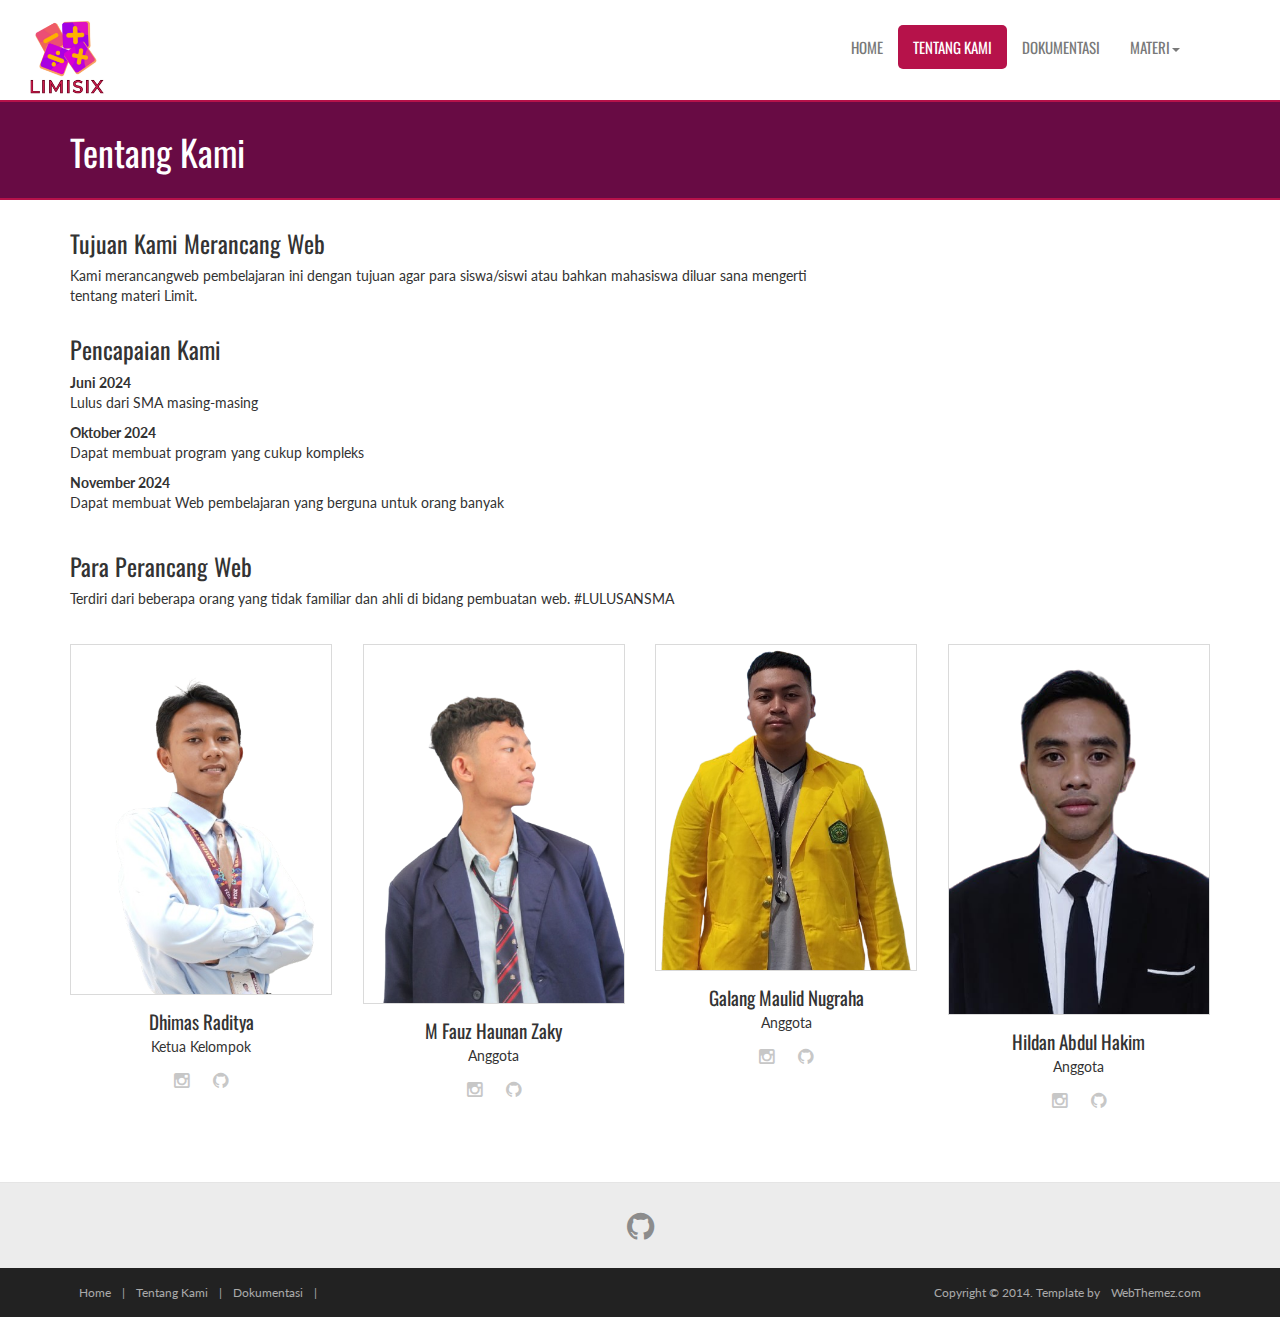
==== about.html @ 1281817e "Add files via upload" ====
<!DOCTYPE html>
<html lang="en">
  <head>
    <meta charset="utf-8" />
    <meta name="viewport" content="width=device-width, initial-scale=1.0" />
    <meta
      name="description"
      content="Learn is a modern and fully responsive Template by WebThemez."
    />
    <meta name="author" content="webThemez.com" />
    <title>Learn - Free Educational Responsive Web Template</title>
    <link rel="favicon" href="assets/images/favicon.png" />
    <link
      rel="stylesheet"
      media="screen"
      href="http://fonts.googleapis.com/css?family=Open+Sans:300,400,700"
    />
    <link rel="stylesheet" href="assets/css/bootstrap.min.css" />
    <link rel="stylesheet" href="assets/css/font-awesome.min.css" />
    <!-- Custom styles for our template -->
    <link
      rel="stylesheet"
      href="assets/css/bootstrap-theme.css"
      media="screen"
    />
    <link rel="stylesheet" href="assets/css/style.css" />
    <!-- HTML5 shim and Respond.js IE8 support of HTML5 elements and media queries -->
    <!--[if lt IE 9]>
      <script src="assets/js/html5shiv.js"></script>
      <script src="assets/js/respond.min.js"></script>
    <![endif]-->
  </head>

  <body>
    <!-- Fixed navbar -->
    <div class="navbar navbar-inverse">
      <div class="container">
        <div class="navbar-header">
          <!-- Button for smallest screens -->
          <button
            type="button"
            class="navbar-toggle"
            data-toggle="collapse"
            data-target=".navbar-collapse"
          >
            <span class="icon-bar"></span><span class="icon-bar"></span
            ><span class="icon-bar"></span>
          </button>
          <a class="navbar-brand" href="index.html">
            <img
              src="assets/images/logo2.png"
              alt="Techro HTML5 template"
              class="logo-small"
            />
          </a>
        </div>
        <div class="navbar-collapse collapse">
          <ul class="nav navbar-nav pull-right mainNav">
            <li><a href="index.html">Home</a></li>
            <li class="active"><a href="about.html">Tentang Kami</a></li>
            <li><a href="portfolio.html">Dokumentasi</a></li>
            <li class="dropdown">
              <a class="dropdown-toggle" data-toggle="dropdown"
                >Materi<b class="caret"></b
              ></a>
              <ul class="dropdown-menu">
                <li><a href="limitfungsi.html">Limit Fungsi</a></li>
                <li><a href="limitkk.html">Limit Kiri-Kanan</a></li>
                <li><a href="limitth.html">Limit Tak Hingga</a></li>
                <li><a href="limittrigo.html">Limit Trigonometri</a></li>
              </ul>
            </li>
          </ul>
        </div>
        <!--/.nav-collapse -->
      </div>
    </div>
    <!-- /.navbar -->

    <header id="head" class="secondary">
      <div class="container">
        <div class="row">
          <div class="col-sm-8">
            <h1>Tentang Kami</h1>
          </div>
        </div>
      </div>
    </header>

    <!-- container -->
    <section class="container">
      <div class="row">
        <!-- main content -->
        <section class="col-sm-8 maincontent">
          <h3>Tujuan Kami Merancang Web</h3>
          <p>
            Kami merancangweb pembelajaran ini dengan tujuan agar para
            siswa/siswi atau bahkan mahasiswa diluar sana mengerti tentang
            materi Limit.
          </p>
          <h3>Pencapaian Kami</h3>
          <strong>Juni 2024</strong>
          <p>Lulus dari SMA masing-masing</p>
          <strong>Oktober 2024</strong>
          <p>Dapat membuat program yang cukup kompleks</p>
          <strong>November 2024</strong>
          <p>Dapat membuat Web pembelajaran yang berguna untuk orang banyak</p>
        </section>
        <!-- /main -->

        <!-- Sidebar -->
        <aside class="col-sm-4 sidebar sidebar-right"></aside>
        <!-- /Sidebar -->
      </div>
    </section>
    <!-- /container -->
    <section class="team-content">
      <div class="container">
        <div class="row">
          <div class="col-md-12">
            <h3>Para Perancang Web</h3>
            <p>
              Terdiri dari beberapa orang yang tidak familiar dan ahli di bidang
              pembuatan web. #LULUSANSMA
            </p>
            <br />
          </div>
        </div>
        <div class="row">
          <div class="col-md-3 col-sm-6 col-xs-6">
            <!-- Team Member -->
            <div class="team-member">
              <!-- Image Hover Block -->
              <div class="member-img">
                <!-- Image  -->
                <img
                  class="img-responsive"
                  src="assets/images/drbisnis.png"
                  alt=""
                />
              </div>
              <!-- Member Details -->
              <h4>Dhimas Raditya</h4>
              <!-- Designation -->
              <span class="pos">Ketua Kelompok</span>
              <div class="team-socials">
                <a href="#"><i class="fa fa-instagram"></i></a>
                <a href="#"><i class="fa fa-github"></i></a>
              </div>
            </div>
          </div>
          <div class="col-md-3 col-sm-6 col-xs-6">
            <!-- Team Member -->
            <div class="team-member pDark">
              <!-- Image Hover Block -->
              <div class="member-img">
                <!-- Image  -->
                <img
                  class="img-responsive"
                  src="assets/images/jekeditsd.png"
                  alt=""
                />
              </div>
              <!-- Member Details -->
              <h4>M Fauz Haunan Zaky</h4>
              <!-- Designation -->
              <span class="pos">Anggota</span>
              <div class="team-socials">
                <a href="#"><i class="fa fa-instagram"></i></a>
                <a href="#"><i class="fa fa-github"></i></a>
              </div>
            </div>
          </div>
          <div class="col-md-3 col-sm-6 col-xs-6">
            <!-- Team Member -->
            <div class="team-member pDark">
              <!-- Image Hover Block -->
              <div class="member-img">
                <!-- Image  -->
                <img
                  class="img-responsive"
                  src="assets/images/galang.png"
                  alt=""
                />
              </div>
              <!-- Member Details -->
              <h4>Galang Maulid Nugraha</h4>
              <!-- Designation -->
              <span class="pos">Anggota</span>
              <div class="team-socials">
                <a href="#"><i class="fa fa-instagram"></i></a>
                <a href="#"><i class="fa fa-github"></i></a>
              </div>
            </div>
          </div>
          <div class="col-md-3 col-sm-6 col-xs-6">
            <!-- Team Member -->
            <div class="team-member pDark">
              <!-- Image Hover Block -->
              <div class="member-img">
                <!-- Image  -->
                <img
                  class="img-responsive"
                  src="assets/images/hildanme.png"
                  alt=""
                />
              </div>
              <!-- Member Details -->
              <h4>Hildan Abdul Hakim</h4>
              <!-- Designation -->
              <span class="pos">Anggota</span>
              <div class="team-socials">
                <a href="#"><i class="fa fa-instagram"></i></a>
                <a href="#"><i class="fa fa-github"></i></a>
              </div>
            </div>
          </div>
        </div>
      </div>
    </section>
    <footer id="footer">
      <div class="container">
        <div class="social text-center">
          <a href="#"><i class="fa fa-github"></i></a>
        </div>

        <div class="clear"></div>
        <!--CLEAR FLOATS-->
      </div>
      <div class="footer2">
        <div class="container">
          <div class="row">
            <div class="col-md-6 panel">
              <div class="panel-body">
                <p class="simplenav">
                  <a href="index.html">Home</a> |
                  <a href="about.html">Tentang Kami</a> |
                  <a href="portfolio.html">Dokumentasi</a> |
                </p>
              </div>
            </div>

            <div class="col-md-6 panel">
              <div class="panel-body">
                <p class="text-right">
                  Copyright &copy; 2014. Template by
                  <a href="http://webthemez.com/" rel="develop"
                    >WebThemez.com</a
                  >
                </p>
              </div>
            </div>
          </div>
          <!-- /row of panels -->
        </div>
      </div>
    </footer>

    <!-- JavaScript libs are placed at the end of the document so the pages load faster -->
    <script src="http://ajax.googleapis.com/ajax/libs/jquery/1.10.2/jquery.min.js"></script>
    <script src="http://netdna.bootstrapcdn.com/bootstrap/3.0.0/js/bootstrap.min.js"></script>
    <script src="assets/js/custom.js"></script>
  </body>
</html>
---- assets/css/style.css ----
/*
Theme: Learn - Free Educational Responsive Web Template
Description: Free to use for personal and commercial use
Author: WebThemez.com
Website: http://webthemez.com
Note: Please do not remove the footer backlink (webthemez.com)--(if you want to remove contact: webthemez@gmail.com)
Licence: Creative Commons Attribution 3.0** - http://creativecommons.org/licenses/by/3.0/
*/
@import url(http://fonts.googleapis.com/css?family=Oswald:400,700);
@import url(http://fonts.googleapis.com/css?family=Lato:400,700);
body {
  font-family: "Lato", sans-serif;
  font-weight: normal;
}
/*General*/
h1,
h2,
h3,
h4,
h5,
h6 {
  font-weight: normal;
  font-family: "Oswald", sans-serif;
}
h1,
.h1,
h2,
.h2,
h3,
.h3 {
  margin-top: 30px;
}
h2 {
  margin: 30px 0;
}
.navbar-toggle {
  background-color: rgba(0, 0, 0, 0.89);
}
.navbar-nav > li > a {
  padding-top: 12px;
  padding-bottom: 12px;
  font-family: "Oswald", sans-serif;
  font-weight: 400 !important;
}

.logo-small {
  width: 132px; /* Menentukan lebar logo */
  height: auto; /* Menjaga rasio aspek */
  position: absolute;
  top: 0;
  left: 0;
  down: 5;
}

blockquote {
  font-style: italic;
  font-family: Georgia;
  color: #999;
  margin: 30px 0 30px;
}
label {
  color: #777;
}
.btn-inline {
  color: #b6124a;
  font-size: 16px;
  font-weight: 600;
}
.form-control {
  display: block;
  width: 100%;
  height: 41px;
  padding: 6px 12px;
  font-size: 14px;
  line-height: 2.428571;
  color: #555;
  background-color: #f7f7f7;
  background-image: none;
  border: 1px solid #ccc;
  border-radius: 0px;
}
.section-title {
  margin-bottom: 20px;
}
/* Header */
#head {
  background: #181015 no-repeat;
  background-size: cover;
  min-height: 520px;
  text-align: center;
  color: white;
  font-weight: 300;
  position: relative;
  border-top: 2px solid #b6124a;
  border-bottom: 2px solid #b6124a;
  background-position-x: center;
}
#head.secondary {
  height: 100px;
  min-height: 100px;
  padding-top: 0px;
}
#head .lead {
  font-size: 44px;
  margin-bottom: 6px;
  color: white;
  line-height: 1.15em;
}
#head .tagline {
  color: rgba(255, 255, 255, 0.75);
  margin-bottom: 25px;
}
#head .tagline a {
  color: #fff;
}
#head .btn {
  margin-bottom: 10px;
}
#head .btn-default {
  text-shadow: none;
  background: transparent;
  color: rgba(255, 255, 255, 0.5);
  -webkit-box-shadow: inset 0px 0px 0px 3px rgba(255, 255, 255, 0.5);
  -moz-box-shadow: inset 0px 0px 0px 3px rgba(255, 255, 255, 0.5);
  box-shadow: inset 0px 0px 0px 3px rgba(255, 255, 255, 0.5);
  background: transparent;
}
#head .btn-default:hover,
#head .btn-default:focus {
  color: rgba(255, 255, 255, 0.8);
  -webkit-box-shadow: inset 0px 0px 0px 3px rgba(255, 255, 255, 0.8);
  -moz-box-shadow: inset 0px 0px 0px 3px rgba(255, 255, 255, 0.8);
  box-shadow: inset 0px 0px 0px 3px rgba(255, 255, 255, 0.8);
  background: transparent;
}
#head .btn-default:active,
#head .btn-default.active {
  color: #fff;
  -webkit-box-shadow: inset 0px 0px 0px 3px #fff;
  -moz-box-shadow: inset 0px 0px 0px 3px #fff;
  box-shadow: inset 0px 0px 0px 3px #fff;
  background: transparent;
}
.panel {
  margin-bottom: 0px;
  background-color: transparent;
  border: 1px solid transparent;
  border-radius: 0px;
  -webkit-box-shadow: none;
  box-shadow: none;
}
.panel-body {
  padding: 0px;
}
.btn-action,
.btn-primary {
  color: #ffefd7;
  background-image: -webkit-linear-gradient(top, #0ecfec 0%, #09bed9 100%);
  background-image: linear-gradient(to bottom, #0ecfec 0%, #09bed9 100%);
  filter: progid:DXImageTransform.Microsoft.gradient(startColorstr='#0ecfec22', endColorstr='#09bed900', GradientType=0);
  filter: progid:DXImageTransform.Microsoft.gradient(enabled = false);
  background-repeat: repeat-x;
  border: 0 none;
}

.col-md-4 p {
  font-size: 22px;
  margin-top: 5px;
}
.col-md-8 p {
  font-size: 28px; /* Sesuaikan ukuran font sesuai kebutuhan */
  text-align: justify; /* Meratakan teks di kiri dan kanan */
  font-family: "Gill Sans", "Gill Sans MT", Calibri, "Trebuchet MS", sans-serif;
  margin: 0;
  padding: 50;
}

.btn-action:hover,
.btn-primary:hover {
  background: #04a0b7;
}
.btn:hover,
.btn:active {
  color: #c0c0c0;
}

ul,
.list.custom-list ul {
  margin: 0 0 11px;
  list-style-type: none;
  padding-left: 10px;
}
.list.custom-list ul li {
  margin: 0;
  padding: 4px 0 5px 30px;
  border-top: 1px solid #f2f2f2;
  position: relative;
  background: url(../images/arrow.png) no-repeat 0 11px;
}

.list.custom-list ul li a {
  font: 14px/1.2em "Roboto", sans-serif;
  color: #b6124a;
  text-transform: none;
  display: inline;
  position: relative;
}
.thumbnail {
  position: relative;
  margin: 0;
  border-radius: 0;
  box-shadow: none;
  border: none;
  padding: 0;
  background: none;
}
.thumbnail time {
  background: #b6124a;
  padding: 5px 0;
  display: block;
  text-indent: 12px;
  color: #fff;
}
.thumbnail .caption {
  padding: 9px;
  color: #333;
  background: #ddd;
}
.thumbnail .caption:hover {
  padding: 9px;
  color: #fff;
  background: #777;
}
.thumbnail .caption a {
  font: 20px;
}
.slideUp {
  top: -100px;
}
.navbar-inverse {
  background: #fff;
}
.navbar-inverse {
  border: none;
}
.navbar-inverse .navbar-nav > li > a,
.navbar-inverse .navbar-nav > .open ul > a {
  color: #797979;
  font-size: 15px;
  font-weight: 900;
  text-transform: uppercase;
}
.navbar-inverse .navbar-nav > li > a:hover,
.navbar-inverse .navbar-nav > li > a:focus,
.navbar-inverse .navbar-nav > .open > a:hover,
.navbar-inverse .navbar-nav > .open > a:focus {
  background: none;
  color: #b6124a !important;
}
.navbar-inverse .navbar-nav > .active > a {
  background: #b6124a;
  color: #ffffff;
  border-radius: 5px;
}
.navbar-inverse .navbar-nav > li > a,
.navbar-inverse .navbar-nav > .open ul > a {
  text-align: left;
}
/* Highlights*/
.highlight {
  margin-top: 40px;
}
.h-caption {
  text-align: center;
}
.h-caption i {
  display: block;
  font-size: 54px;
  color: #b6124a;
  margin-bottom: 36px;
}
.h-caption h4 {
  color: #382526;
  font-size: 16px;
  font-weight: bold;
  margin-bottom: 20px;
}
div.hbox {
  background: #fff;
  padding: 10px 15px;
}
.h-body {
}
.jumbotron {
  background-color: #e0e0e0;
}
.page-header {
  border-bottom: 1px solid #15c008;
}
.page-title {
  margin-top: 20px;
  font-weight: 300;
  color: #15c008;
}
.text-muted {
  color: #888;
}
.breadcrumb {
  background: none;
  padding: 0;
  margin: 30px 0 0px 0;
}
ul.list-spaces li {
  margin-bottom: 10px;
}
/* Helpers */
.container-full {
  margin: 0 auto;
  width: 100%;
}
.top-space {
  margin-top: 60px;
}
.top-margin {
  margin-top: 20px;
}
.circle {
  background: rgb(214, 214, 214);
  width: 95px;
  height: 95px;
  border-radius: 90px;
  line-height: 95px;
  margin: 0 auto 20px;
}
img {
  max-width: 100%;
}
img.pull-right {
  margin-left: 10px;
}
img.pull-left {
  margin-right: 10px;
}
#map {
  width: 100%;
  height: 280px;
}
#social {
  margin-top: 50px;
  margin-bottom: 50px;
}
#social .wrapper {
  width: 340px;
  margin: 0 auto;
}
.sidebar {
  padding-top: 36px;
  padding-bottom: 30px;
}
.sidebar .panel {
  margin-bottom: 20px;
}
.sidebar h1,
.sidebar .h1,
.sidebar h2,
.sidebar .h2,
.sidebar h3,
.sidebar .h3 {
  margin-top: 20px;
}
.featured-box {
  padding: 20px;
  border: solid 1px #ddd;
  margin-bottom: 20px;
}
.featured-box .text {
  padding-left: 80px;
}
.featured-box h3 {
  margin: 0 0 5px 0;
}
.featured-box i {
  position: absolute;
  display: inline-block;
  color: #b6124a;
  border: solid 2px #b6124a;
  background: #fff;
  padding: 0px;
  border-radius: 50px;
  width: 24px;
  height: 24px;
  margin: 0px;
  width: 60px;
  height: 60px;
  text-align: center;
  line-height: 60px;
}
footer {
  border-top: 1px solid #e5e5e5;
  background: #ececec;
  margin-top: 40px;
}
.social {
  margin: 20px 0;
}
.social a {
  font-size: 32px;
  margin: 0 10px;
  color: #8c8c8c;
}
.social a:hover {
  color: #b6124a;
}
/* Footer */
.footer1 {
  background: #fff;
  padding: 30px 0 0 0;
  font-size: 12px;
  color: #999;
}
.footer1 a {
  color: #ccc;
}
.footer1 a:hover {
  color: #fff;
}
.footer1 .panel {
  margin-bottom: 30px;
}
.footer1 .panel-title {
  font-size: 17px;
  font-weight: bold;
  color: #ccc;
  margin: 0 0 20px;
}
.footer1 .entry-meta {
  border-top: 1px solid #ccc;
  border-bottom: 1px solid #ccc;
  margin: 0 0 35px 0;
  padding: 2px 0;
  color: #888888;
  font-size: 12px;
  font-size: 0.75rem;
}
.footer1 .entry-meta a {
  color: #333333;
}
.footer1 .entry-meta .meta-in {
  border-top: 1px solid #ccc;
  border-bottom: 1px solid #ccc;
  padding: 10px 0;
}
.follow-me-icons {
  font-size: 30px;
}
.follow-me-icons i {
  float: left;
  margin: 0 10px 0 0;
  color: #b6124a;
}
.footer2 {
  background: #222;
  padding: 15px 0;
  color: #aaa;
  font-size: 12px;
}
.footer2 a {
  color: #aaa;
}
.footer2 a:hover {
  color: #fff;
}
.footer2 p {
  margin: 0;
}
.panel-simplenav {
  margin-left: -5px;
}
.panel-simplenav a {
  margin: 0 5px;
}
#services .fa {
  color: #b6124a;
}
/* carousel */
#quote-carousel {
  padding: 0 10px 30px 10px;
  margin-top: 30px 0px 0px;
}
/* Control buttons  */
#quote-carousel .carousel-control {
  background: none;
  color: #222;
  font-size: 2.3em;
  text-shadow: none;
  margin-top: 30px;
}
/* Previous button  */
#quote-carousel .carousel-control.left {
  left: -12px;
}
/* Next button  */
#quote-carousel .carousel-control.right {
  right: -12px !important;
}
/* Changes the position of the indicators */
#quote-carousel .carousel-indicators {
  right: 50%;
  top: auto;
  bottom: 0px;
  margin-right: -19px;
}
/* Changes the color of the indicators */
#quote-carousel .carousel-indicators li {
  background: #c0c0c0;
}
#quote-carousel .carousel-indicators .active {
  background: #333333;
}
#quote-carousel img {
  width: 250px;
  height: 100px;
}
/* End carousel */

.item blockquote {
  border-left: none;
  margin: 0;
}
.item blockquote img {
  margin-bottom: 10px;
}
.item blockquote p:before {
  content: "\f10d";
  font-family: "Fontawesome";
  float: left;
  margin-right: 10px;
}
.contact ul {
  padding: 0px;
}
.contact ul li {
  margin-bottom: 10px;
  list-style: none;
}
footer ul li {
  list-style: none;
}
#map-canvas {
  height: 100%;
  margin: 0px;
  padding: 0px;
}
/* ------- */

.isotopeWrapper article {
  margin-bottom: 30px;
}
#portfolio {
}
#portfolio img {
  width: 100%;
}
#portfolio article p {
  margin-bottom: 1.45em;
  /*set next row on the baseline*/
}
nav#filter {
  margin-bottom: 1.5em;
}
nav#filter li {
  display: inline-block;
  margin: 10px;
}
nav#filter a {
  padding: 4px 12px;
  line-height: 20px;
  border: 1px solid #b6124a;
  text-decoration: none;
  color: #b6124a;
}
nav#filter a.current {
  background: #b6124a;
  color: #fff;
}
.iconColor .fa {
  color: #ee0c45;
}
.portfolio-items article img {
  width: 100%;
}
.portfolio-item {
  display: block;
  position: relative;
  -webkit-transition: all 0.2s ease-in-out;
  -moz-transition: all 0.2s ease-in-out;
  -o-transition: all 0.2s ease-in-out;
  transition: all 0.2s ease-in-out;
}
.portfolio-item img {
  -webkit-transition: all 300ms linear;
  -moz-transition: all 300ms linear;
  -o-transition: all 300ms linear;
  -ms-transition: all 300ms linear;
  transition: all 300ms linear;
}
.portfolio-item .portfolio-desc {
  display: block;
  opacity: 0;
  position: absolute;
  width: 100%;
  left: 0;
  top: 0;
  color: rgba(220, 220, 220);
}
.fancybox-overlay {
  background: rgba(0, 0, 0, 0.64);
}
.portfolio-item:hover .portfolio-desc {
  padding-top: 20%;
  height: 100%;
  transition: all 200ms ease-in-out 0s;
  opacity: 1;
  background: rgba(61, 61, 61, 0.67);
}
.portfolio-item .portfolio-desc a {
  color: #fff;
  text-align: center;
  display: block;
}
.portfolio-item .portfolio-desc a:hover {
  /*text-shadow: 2px 2px 1px rgba(0, 0, 0, 0.7);*/
  text-decoration: none;
}
.portfolio-item .portfolio-desc .folio-info {
  top: -20px;
  padding: 30px;
  height: 0;
  opacity: 0;
  position: relative;
}
.portfolio-item:hover .folio-info {
  height: 100%;
  opacity: 1;
  transition: all 500ms ease-in-out 0s;
  top: 5px;
}
.portfolio-item .portfolio-desc .folio-info h5 {
  text-transform: uppercase;
  text-align: center;
  font-weight: bold;
  font-size: 1.4em;
}
.portfolio-item .portfolio-desc .folio-info p {
  color: #ffffff;
  font-size: 12px;
}
.newsBox {
  margin-bottom: 12px;
}
.newsBox img {
  width: 100% !important;
}
/*Da Slider*/
.da-slider {
  width: auto;
  height: auto;
  max-height: initial;
  position: absolute;
  top: 0px;
  bottom: 0px;
  right: 0px;
  left: 0px;
}
.da-slide h2 {
  text-align: left;
  top: 15%;
  font-weight: bold;
}
.da-slide p {
  text-align: left;
  top: 40%;
  font-size: 30px;
}
.da-arrows span {
  position: absolute;
  top: 45%;
}
.da-dots span.da-dots-current:after {
  content: "";
  background: #b6124a;
}
.team-member {
  padding-top: 5px;
  margin-bottom: 15px;
}
.team-heading {
  display: block;
  width: 100%;
}
.member-img {
  overflow: hidden;
}
.member-img img {
  border-radius: 0px;
  border: 1px solid rgb(218, 218, 218);
}
.team-socials {
  margin: 15px 0;
  display: block;
  text-align: center;
}
.team-socials i {
  width: 35px;
  height: 35px;
  position: relative;
  display: inline-block;
  text-align: center;
  font-size: 18px;
  color: #c7c7c7;
}
.team-socials i:hover {
  color: #b6124a;
}
.team-member h4 {
  font-size: 19px;
  line-height: 32px;
  padding: 10px 0 0;
  text-align: center;
  margin: 0px;
}
.team-member .pos {
  display: block;
  margin: 0;
  text-align: center;
}
#head.secondary {
  height: 100px;
  min-height: 100px;
  padding-top: 0px;
  background: #680b44;
  /*background: #b6124a;*/
  background-size: cover;
  text-align: left;
}
/*Price table*/
.flat {
  margin: 30px 0;
}
.flat .plan {
  border-radius: 0px;
  list-style: none;
  padding: 0 0 20px;
  margin: 0 0 15px;
  background: #fff;
  text-align: center;
  box-shadow: 0px 3px 3px rgba(0, 0, 0, 0.29) !important;
}
.flat .plan li {
  padding: 10px 15px;
  color: #ccc;
  border-top: 1px solid #f5f5f5;
  -webkit-transition: 300ms;
  transition: 300ms;
}
.flat .plan li.plan-price {
  border-top: 0;
}
.flat .plan li.plan-name {
  border-radius: 0;
  padding: 15px;
  font-size: 24px;
  line-height: 24px;
  color: #fff;
  background: #4e4e4e;
  margin-bottom: 30px;
  border-top: 0;
}
.flat .plan li > strong {
  color: #6b6b6b;
  font-weight: normal;
}
.flat .plan li.plan-action {
  margin-top: 10px;
  border-top: 0;
}
.flat .plan.featured {
  -webkit-transform: scale(1.1);
  -ms-transform: scale(1.1);
  transform: scale(1.1);
}
.flat .plan.featured:hover li.plan-name,
.flat .plan:hover li.plan-name,
.flat .plan.featured.plan-name {
  background: #b6124a !important;
}
.btn {
  background: #b6124a;
  color: #fff;
}
.footer2 a {
  padding: 4px 8px;
}

/**
  MEDIA QUERIES
*/
@media (max-width: 767px) {
  #head.secondary {
    height: 80px;
    min-height: 80px;
    background-size: initial;
  }
  #head {
    min-height: 420px;
  }
  #head .lead {
    font-size: 34px;
  }
}

/* Small devices (tablets, 768px and up) */
@media (min-width: 768px) {
  #quote-carousel {
    margin-bottom: 0;
    padding: 0 40px 30px 40px;
    margin-top: 30px;
  }
}

@media (max-width: 767px) {
  .navbar-collapse ul {
    text-align: right;
    margin-right: 0px;
  }
}

/* Small devices (tablets, up to 768px) */
@media (max-width: 768px) {
  /* Make the indicators larger for easier clicking with fingers/thumb on mobile */
  .navbar-inverse .navbar-nav > li > a,
  .navbar-inverse .navbar-nav > .open ul > a {
    font-size: 13px;
  }
  #quote-carousel .carousel-indicators {
    bottom: -20px !important;
  }
  #quote-carousel .carousel-indicators li {
    display: inline-block;
    margin: 0px 5px;
    width: 15px;
    height: 15px;
  }
  #quote-carousel .carousel-indicators li.active {
    margin: 0px 5px;
    width: 20px;
    height: 20px;
  }
  .footer2 p {
    margin: 0;
    text-align: center;
  }
}

@media (max-width: 420px) {
  .da-slide h2 {
    font-size: 28px;
  }
  .da-slide p {
    font-size: 19px;
    font-weight: 400;
  }
}
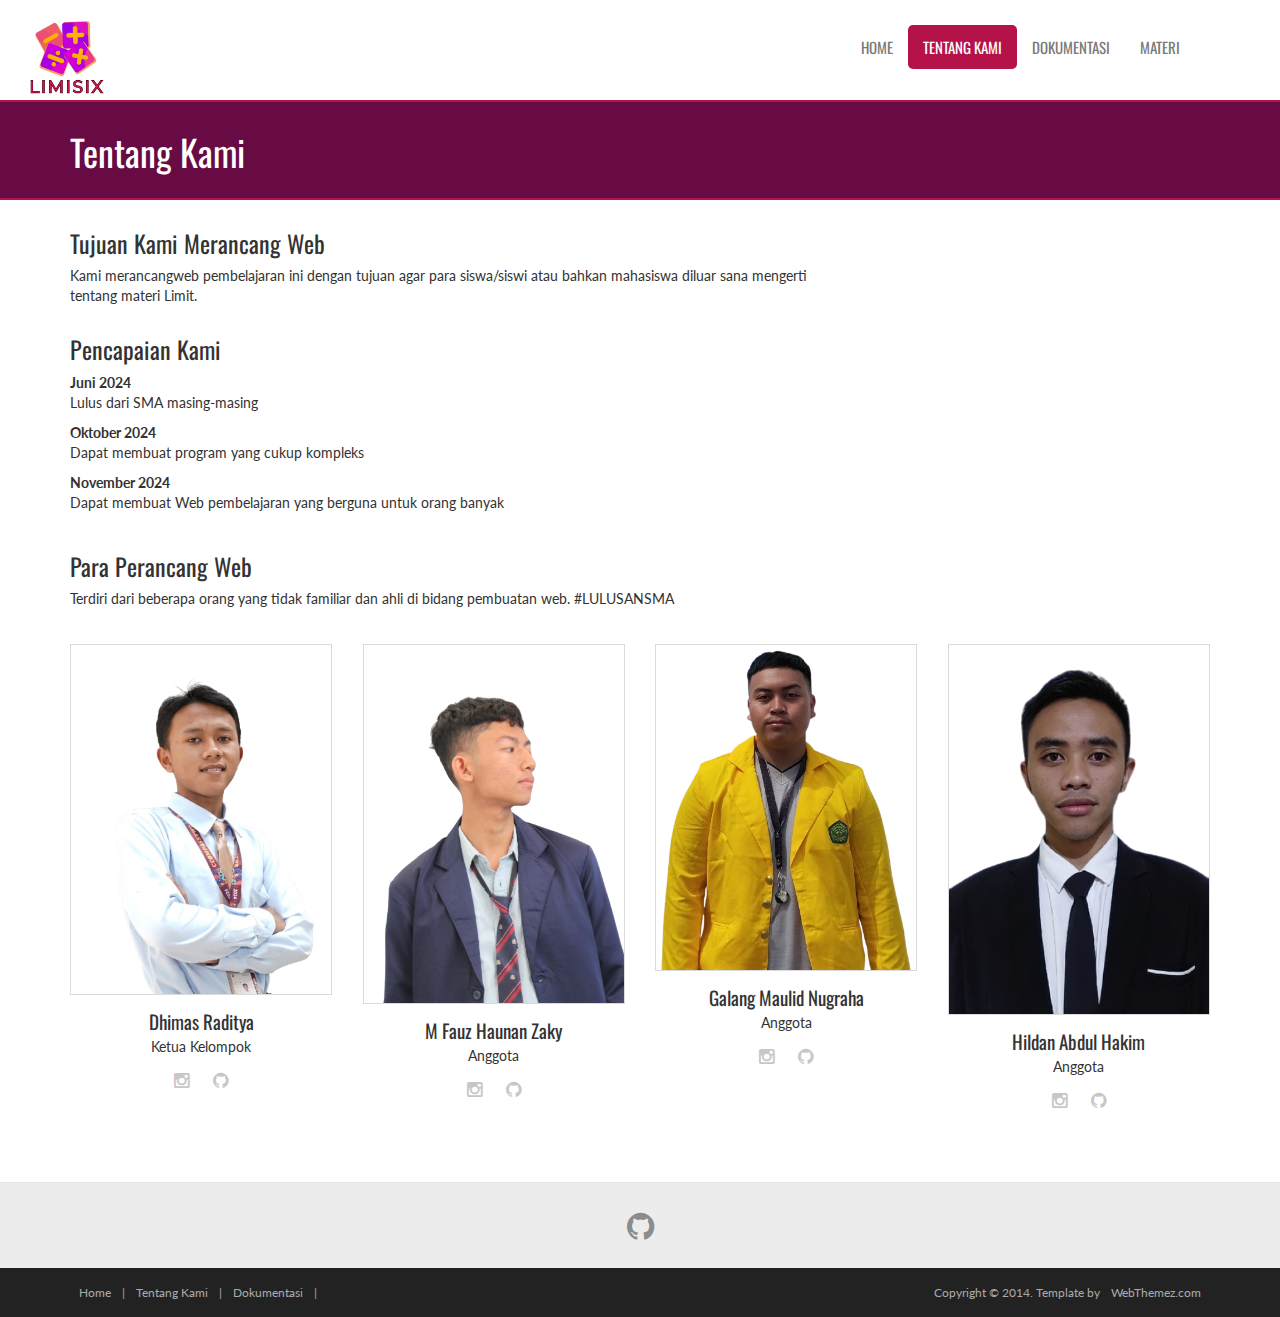
==== commit 0e8f7610: "Add files via upload" ====
--- a/about.html
+++ b/about.html
@@ -60,9 +60,8 @@
             <li class="active"><a href="about.html">Tentang Kami</a></li>
             <li><a href="portfolio.html">Dokumentasi</a></li>
             <li class="dropdown">
-              <a class="dropdown-toggle" data-toggle="dropdown"
-                >Materi<b class="caret"></b
-              ></a>
+             <li> <a href="fees.html">Materi</a></li>
+              </a>
               <ul class="dropdown-menu">
                 <li><a href="limitfungsi.html">Limit Fungsi</a></li>
                 <li><a href="limitkk.html">Limit Kiri-Kanan</a></li>
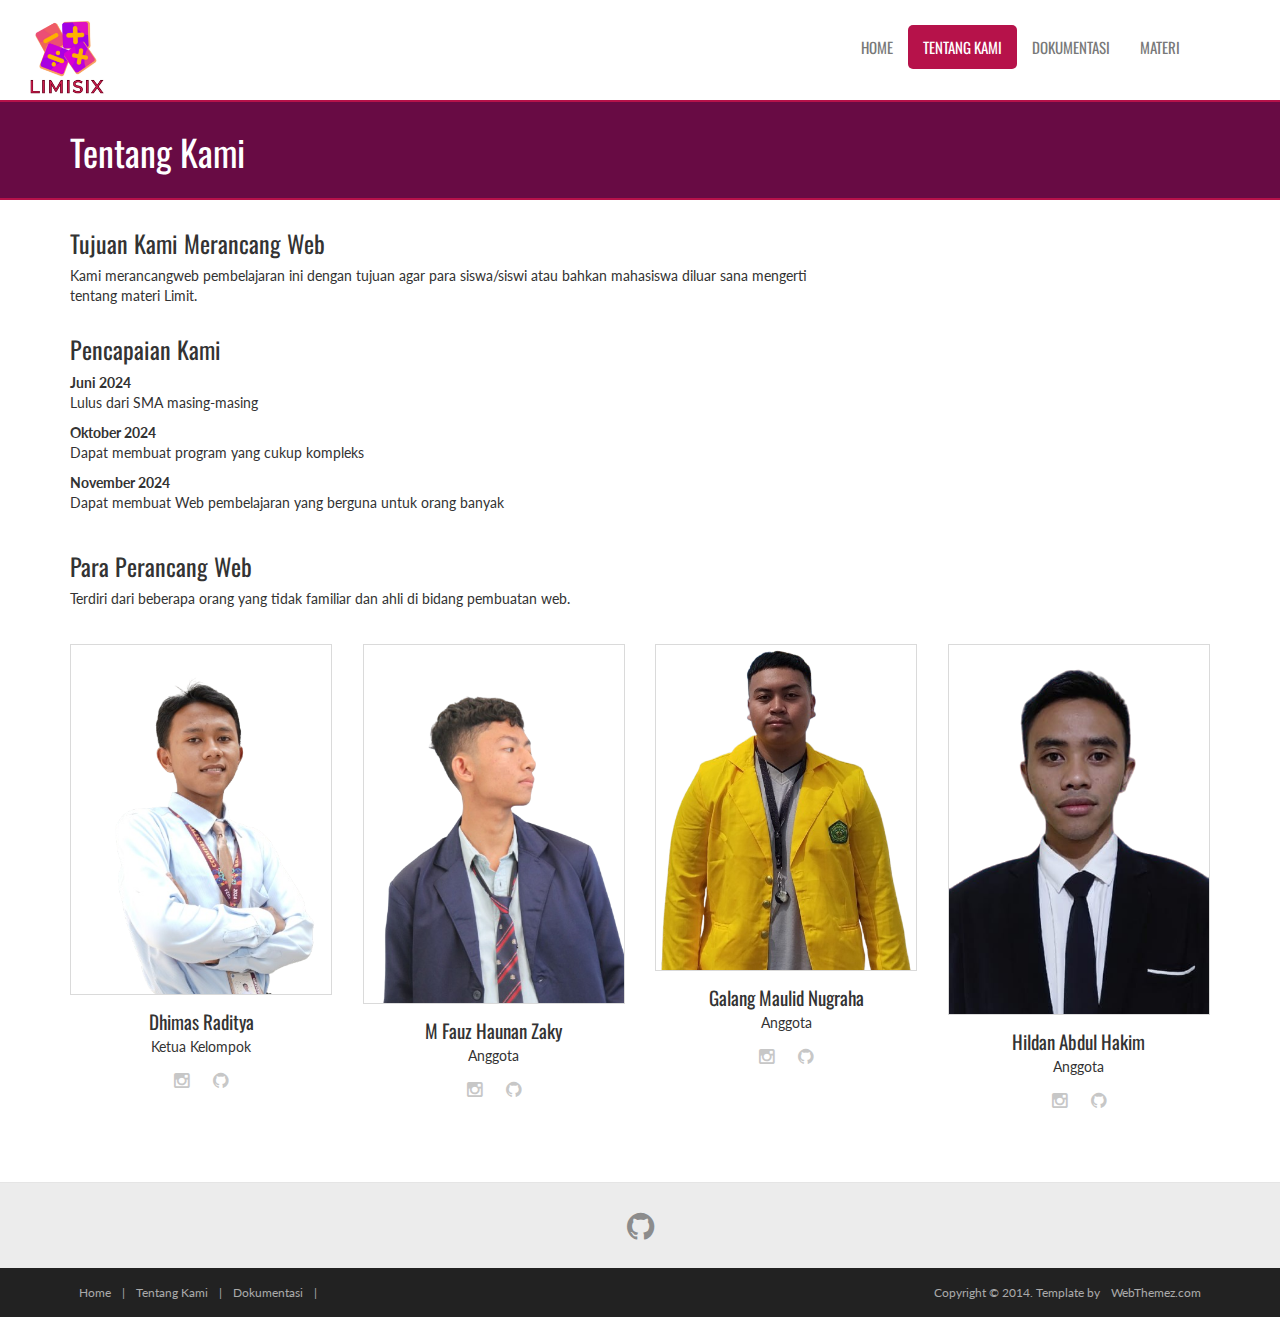
==== commit bf099b29: "about.html" ====
--- a/about.html
+++ b/about.html
@@ -8,8 +8,8 @@
       content="Learn is a modern and fully responsive Template by WebThemez."
     />
     <meta name="author" content="webThemez.com" />
-    <title>Learn - Free Educational Responsive Web Template</title>
-    <link rel="favicon" href="assets/images/favicon.png" />
+    <title>Limisix</title>
+    <link rel="Icon" href="assets/images/logo2.png">
     <link
       rel="stylesheet"
       media="screen"
@@ -120,7 +120,7 @@
             <h3>Para Perancang Web</h3>
             <p>
               Terdiri dari beberapa orang yang tidak familiar dan ahli di bidang
-              pembuatan web. #LULUSANSMA
+              pembuatan web.
             </p>
             <br />
           </div>
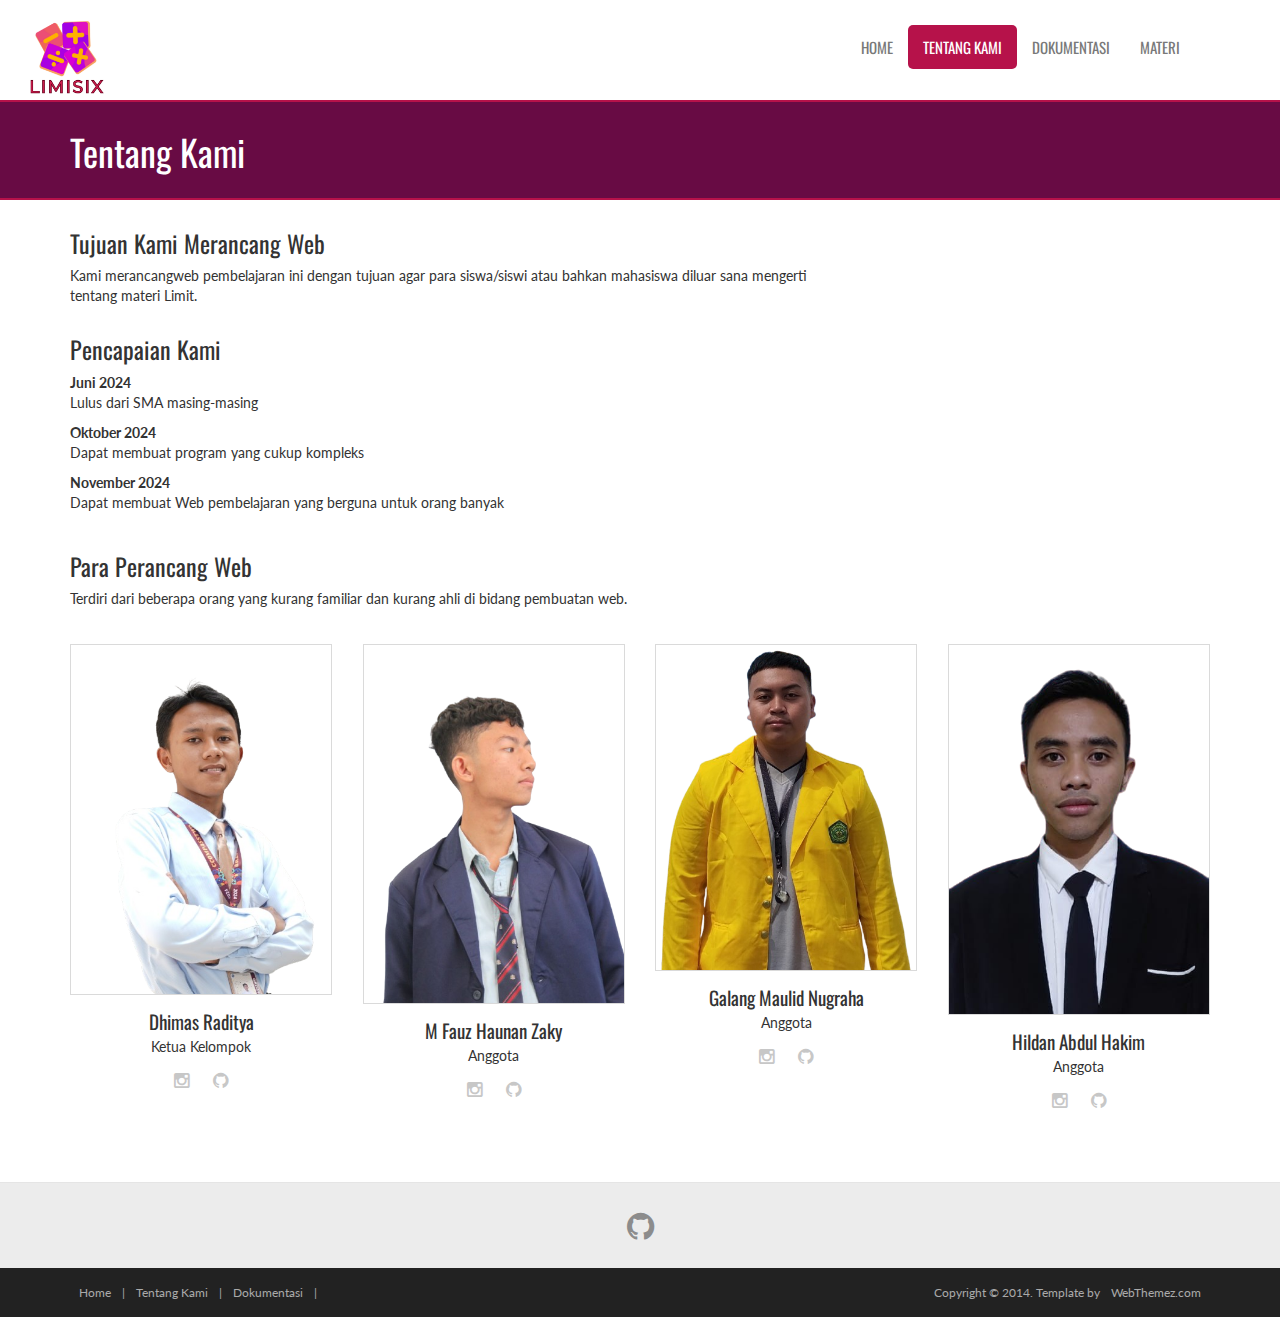
==== commit 5c3742d4: "about.html" ====
--- a/about.html
+++ b/about.html
@@ -119,7 +119,7 @@
           <div class="col-md-12">
             <h3>Para Perancang Web</h3>
             <p>
-              Terdiri dari beberapa orang yang tidak familiar dan ahli di bidang
+              Terdiri dari beberapa orang yang kurang familiar dan kurang ahli di bidang
               pembuatan web.
             </p>
             <br />
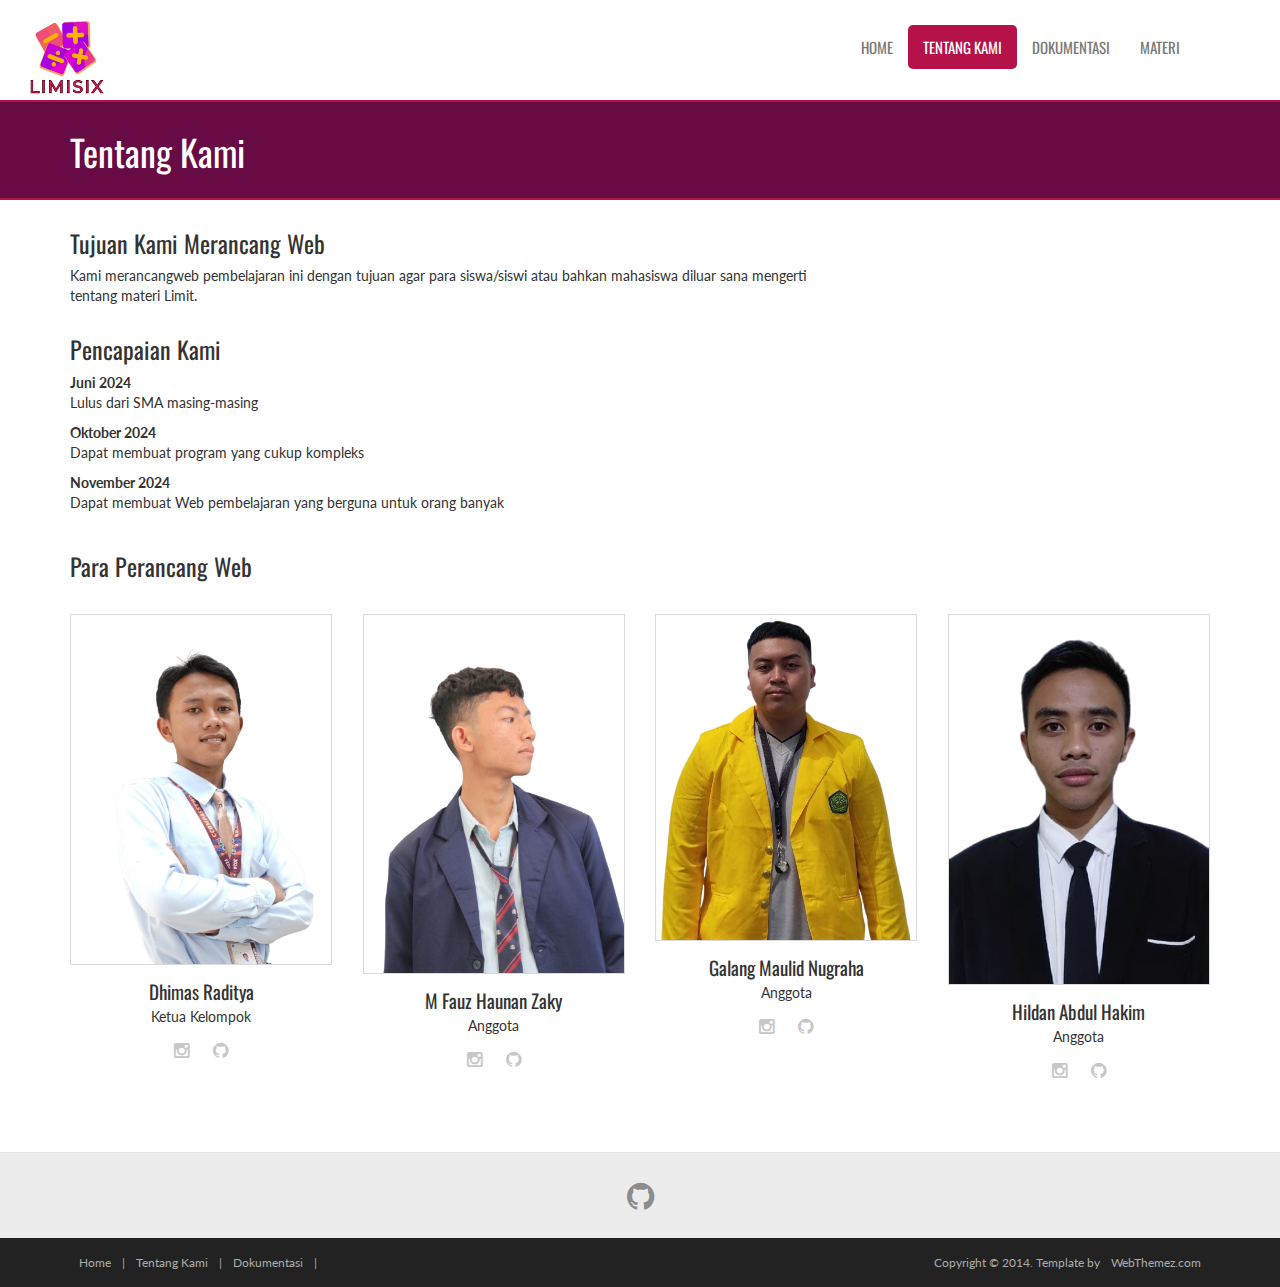
==== commit 552ce70f: "about.html" ====
--- a/about.html
+++ b/about.html
@@ -119,8 +119,6 @@
           <div class="col-md-12">
             <h3>Para Perancang Web</h3>
             <p>
-              Terdiri dari beberapa orang yang kurang familiar dan kurang ahli di bidang
-              pembuatan web.
             </p>
             <br />
           </div>
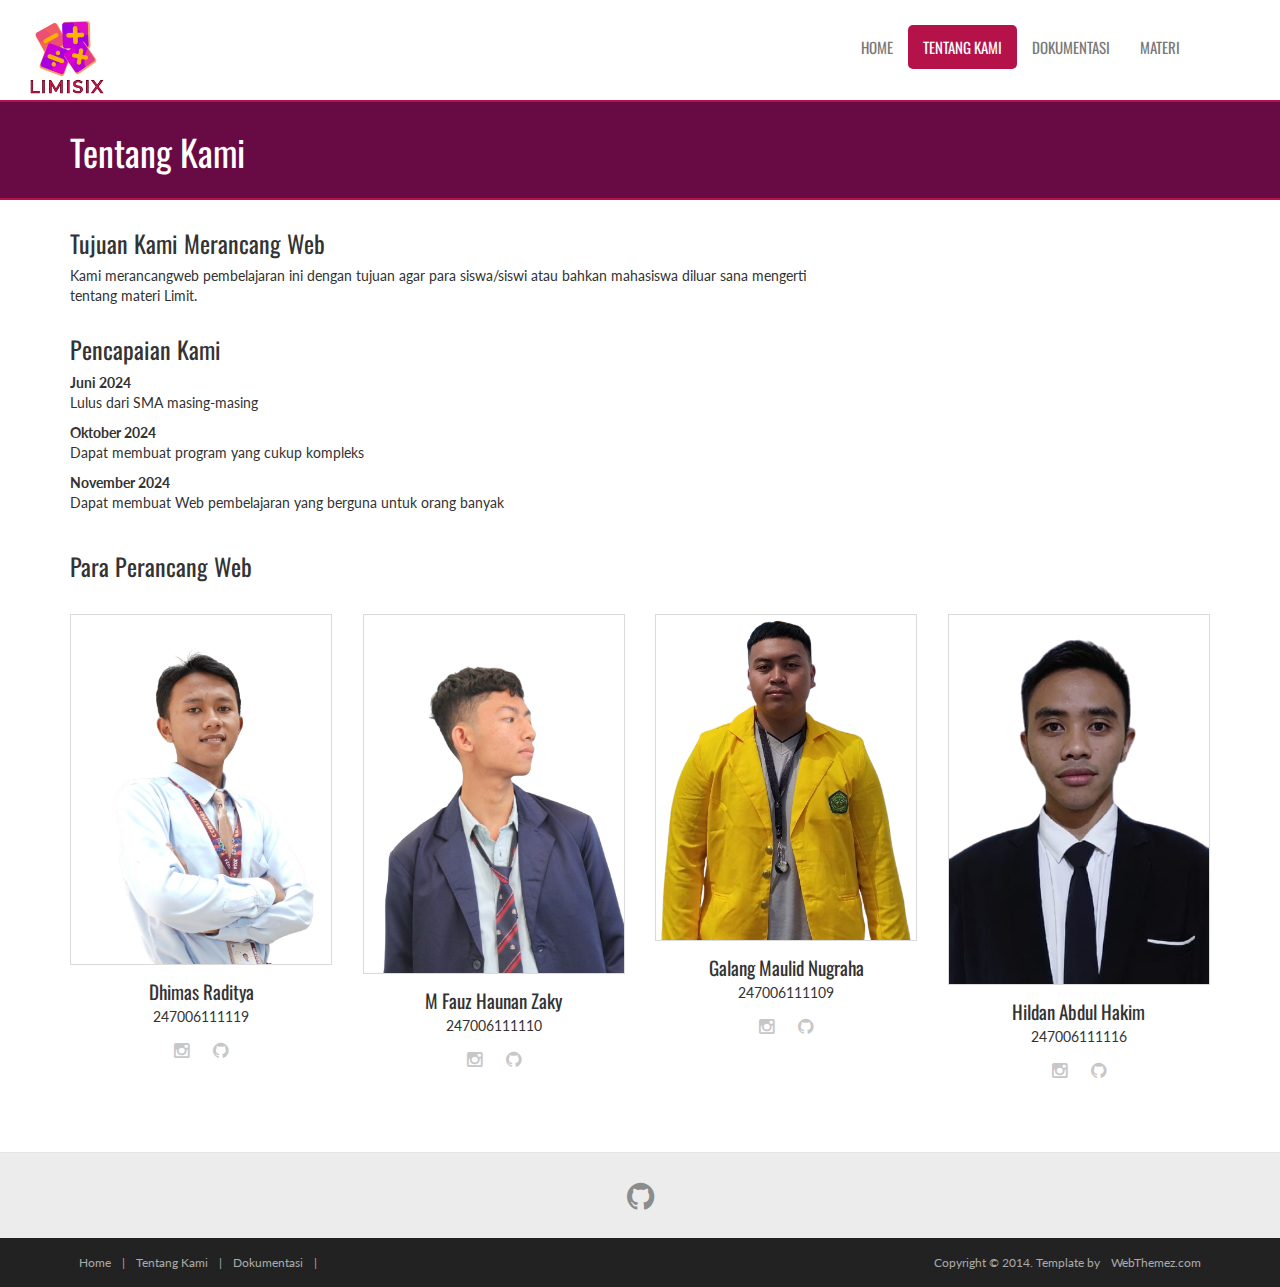
==== commit 66465af5: "about.html" ====
--- a/about.html
+++ b/about.html
@@ -139,9 +139,9 @@
               <!-- Member Details -->
               <h4>Dhimas Raditya</h4>
               <!-- Designation -->
-              <span class="pos">Ketua Kelompok</span>
-              <div class="team-socials">
-                <a href="#"><i class="fa fa-instagram"></i></a>
+              <span class="pos">247006111119</span>
+              <div class="team-socials">
+                <a href="https://www.instagram.com/dimz.dysinii/"><i class="fa fa-instagram"></i></a>
                 <a href="#"><i class="fa fa-github"></i></a>
               </div>
             </div>
@@ -161,9 +161,9 @@
               <!-- Member Details -->
               <h4>M Fauz Haunan Zaky</h4>
               <!-- Designation -->
-              <span class="pos">Anggota</span>
-              <div class="team-socials">
-                <a href="#"><i class="fa fa-instagram"></i></a>
+              <span class="pos">247006111110</span>
+              <div class="team-socials">
+                <a href="https://www.instagram.com/hnzzky_/"><i class="fa fa-instagram"></i></a>
                 <a href="#"><i class="fa fa-github"></i></a>
               </div>
             </div>
@@ -183,9 +183,9 @@
               <!-- Member Details -->
               <h4>Galang Maulid Nugraha</h4>
               <!-- Designation -->
-              <span class="pos">Anggota</span>
-              <div class="team-socials">
-                <a href="#"><i class="fa fa-instagram"></i></a>
+              <span class="pos">247006111109</span>
+              <div class="team-socials">
+                <a href="https://www.instagram.com/langg.mnugraha/"><i class="fa fa-instagram"></i></a>
                 <a href="#"><i class="fa fa-github"></i></a>
               </div>
             </div>
@@ -205,9 +205,9 @@
               <!-- Member Details -->
               <h4>Hildan Abdul Hakim</h4>
               <!-- Designation -->
-              <span class="pos">Anggota</span>
-              <div class="team-socials">
-                <a href="#"><i class="fa fa-instagram"></i></a>
+              <span class="pos">247006111116</span>
+              <div class="team-socials">
+                <a href="https://www.instagram.com/abd.hakim05/"><i class="fa fa-instagram"></i></a>
                 <a href="#"><i class="fa fa-github"></i></a>
               </div>
             </div>
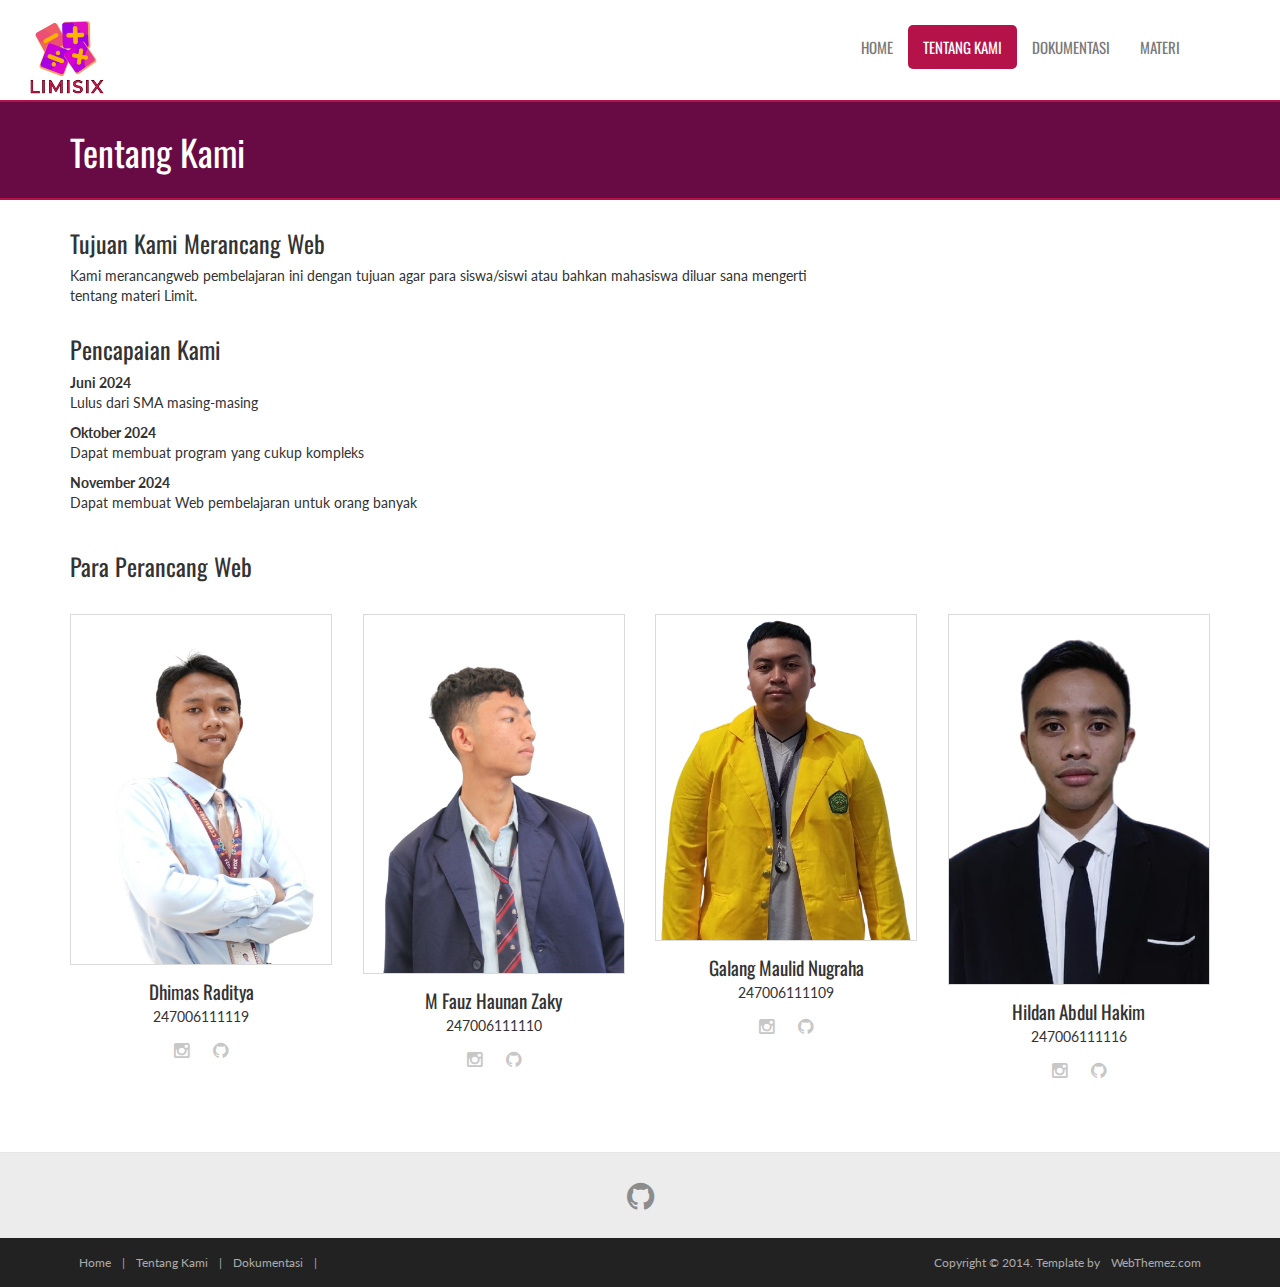
==== commit d57becbf: "about.html" ====
--- a/about.html
+++ b/about.html
@@ -103,7 +103,7 @@
           <strong>Oktober 2024</strong>
           <p>Dapat membuat program yang cukup kompleks</p>
           <strong>November 2024</strong>
-          <p>Dapat membuat Web pembelajaran yang berguna untuk orang banyak</p>
+          <p>Dapat membuat Web pembelajaran untuk orang banyak</p>
         </section>
         <!-- /main -->
 
